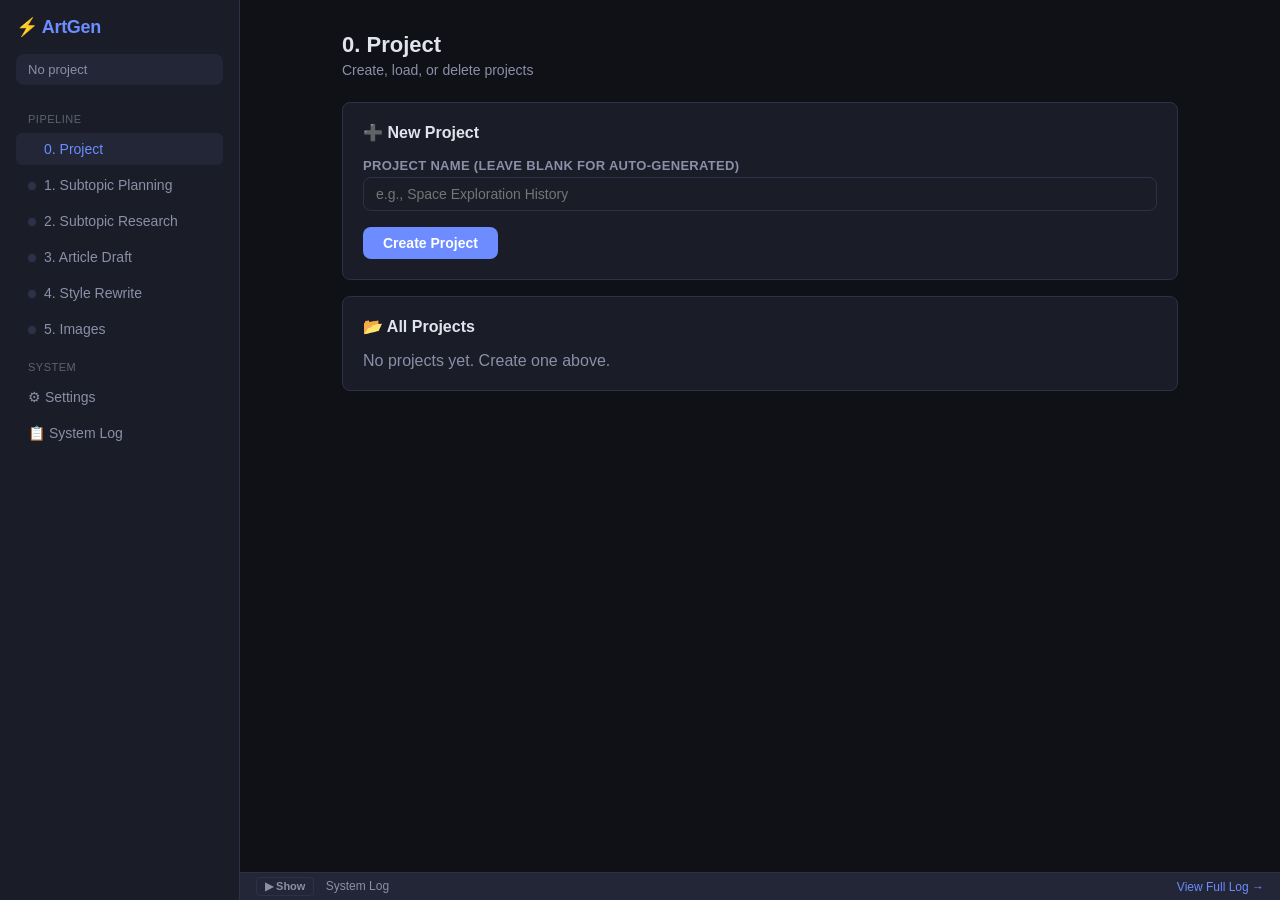
==== static/index.html @ 438ac1d6 "@ Initial commit: ArtGen — AI-powered illustrated article pipeline 5-step pipeline (FastAPI + vanill" ====
<!DOCTYPE html>
<html lang="en">
<head>
    <meta charset="UTF-8">
    <meta name="viewport" content="width=device-width, initial-scale=1.0">
    <title>ArtGen — Project</title>
    <link rel="stylesheet" href="/static/css/style.css">
</head>
<body>
    <div id="app">
        <nav id="sidebar">
            <h1>⚡ ArtGen</h1>
            <div class="project-name" id="sidebar-project-name">No project</div>
            <div class="nav-section">Pipeline</div>
            <a href="/" class="active"><span class="step-dot" id="dot-step0"></span>0. Project</a>
            <a href="/step/1" class="step-link"><span class="step-dot idle" id="dot-step1"></span>1. Subtopic Planning</a>
            <a href="/step/2" class="step-link"><span class="step-dot idle" id="dot-step2"></span>2. Subtopic Research</a>
            <a href="/step/3" class="step-link"><span class="step-dot idle" id="dot-step3"></span>3. Article Draft</a>
            <a href="/step/4" class="step-link"><span class="step-dot idle" id="dot-step4"></span>4. Style Rewrite</a>
            <a href="/step/5" class="step-link"><span class="step-dot idle" id="dot-step5"></span>5. Images</a>
            <div class="nav-section">System</div>
            <a href="/settings">⚙ Settings</a>
            <a href="/log">📋 System Log</a>
        </nav>

        <div id="main">
            <div id="content">
                <div class="page-header">
                    <h1>0. Project</h1>
                    <p>Create, load, or delete projects</p>
                </div>

                <!-- Current Project -->
                <div class="card" id="current-project-card" style="display:none;">
                    <h2>📌 Current Project</h2>
                    <div id="current-project-info"></div>
                    <div style="display:flex; gap:8px; margin-top:8px;">
                        <button id="save-project-btn">💾 Save</button>
                    </div>
                    <span id="save-status"></span>
                </div>

                <!-- New Project -->
                <div class="card">
                    <h2>➕ New Project</h2>
                    <div class="form-group">
                        <label for="project-name">Project Name (leave blank for auto-generated)</label>
                        <input type="text" id="project-name" placeholder="e.g., Space Exploration History">
                    </div>
                    <button id="create-project-btn">Create Project</button>
                    <span id="create-status"></span>
                </div>

                <!-- All Projects -->
                <div class="card">
                    <h2>📂 All Projects</h2>
                    <div id="project-list">
                        <p style="color:var(--text-secondary)">No projects yet. Create one above.</p>
                    </div>
                </div>
            </div>
            <div id="log-widget-header">
                <span><button id="toggle-log-btn" class="toggle-log-btn">▶ Show</button> System Log</span>
                <a href="/log">View Full Log →</a>
            </div>
            <div id="log-widget"></div>
        </div>
    </div>

    <script src="/static/js/api.js"></script>
    <script src="/static/js/sidebar.js"></script>
    <script src="/static/js/log.js"></script>
    <script src="/static/js/project.js"></script>
</body>
</html>
---- static/css/style.css ----
/* === Reset & Base === */
*, *::before, *::after { box-sizing: border-box; margin: 0; padding: 0; }

:root {
    --bg: #0f1117;
    --surface: #1a1d27;
    --surface2: #222636;
    --border: #2d3148;
    --text: #e1e4ed;
    --text-secondary: #8b8fa7;
    --accent: #6c8cff;
    --accent-hover: #8ba4ff;
    --success: #4ade80;
    --error: #f87171;
    --warning: #fbbf24;
    --sidebar-width: 240px;
    --log-height: 80px;
    --radius: 8px;
    --font: 'Segoe UI', -apple-system, BlinkMacSystemFont, sans-serif;
    --mono: 'Cascadia Code', 'Fira Code', 'Consolas', monospace;
}

body {
    font-family: var(--font);
    background: var(--bg);
    color: var(--text);
    height: 100vh;
    overflow: hidden;
}

/* === Layout === */
#app { display: flex; height: 100vh; }

/* === Sidebar === */
#sidebar {
    width: var(--sidebar-width);
    min-width: var(--sidebar-width);
    background: var(--surface);
    border-right: 1px solid var(--border);
    display: flex;
    flex-direction: column;
    padding: 16px;
    gap: 4px;
    overflow-y: auto;
}

#sidebar h1 {
    font-size: 18px;
    font-weight: 700;
    color: var(--accent);
    margin-bottom: 12px;
    letter-spacing: -0.3px;
}

#sidebar .project-name {
    font-size: 13px;
    color: var(--text-secondary);
    padding: 8px 12px;
    background: var(--surface2);
    border-radius: var(--radius);
    margin-bottom: 12px;
    overflow: hidden;
    text-overflow: ellipsis;
    white-space: nowrap;
}

#sidebar a, #sidebar button.nav-btn {
    display: block;
    width: 100%;
    text-align: left;
    padding: 8px 12px;
    border-radius: 6px;
    font-size: 14px;
    color: var(--text-secondary);
    text-decoration: none;
    background: none;
    border: none;
    cursor: pointer;
    font-family: var(--font);
    transition: background 0.15s, color 0.15s;
}

#sidebar a:hover, #sidebar button.nav-btn:hover,
#sidebar a.active, #sidebar button.nav-btn.active {
    background: var(--surface2);
    color: var(--text);
}

#sidebar a.active, #sidebar button.nav-btn.active {
    color: var(--accent);
}

#sidebar a.gated {
    opacity: 0.35;
    pointer-events: auto;
    cursor: not-allowed;
}

#sidebar .nav-section {
    font-size: 11px;
    text-transform: uppercase;
    letter-spacing: 0.5px;
    color: var(--text-secondary);
    padding: 12px 12px 4px;
    opacity: 0.6;
}

/* === Main Content === */
#main {
    flex: 1;
    display: flex;
    flex-direction: column;
    overflow: hidden;
}

#content {
    flex: 1;
    overflow-y: auto;
    padding: 32px;
    max-width: 900px;
    margin: 0 auto;
    width: 100%;
}

/* === Bottom Log Widget === */
#log-widget {
    height: var(--log-height);
    min-height: var(--log-height);
    background: var(--surface);
    border-top: 1px solid var(--border);
    font-family: var(--mono);
    font-size: 12px;
    overflow-y: auto;
    padding: 8px 16px;
    color: var(--text-secondary);
    display: none;
}

#log-widget.expanded { display: block; }

#log-widget .log-entry { padding: 2px 0; border-bottom: 1px solid var(--border); }
#log-widget .log-entry .ts { color: var(--text-secondary); opacity: 0.6; margin-right: 8px; }
#log-widget .log-entry.ERROR { color: var(--error); }
#log-widget .log-entry.WARN { color: var(--warning); }

#log-widget-header {
    display: flex;
    justify-content: space-between;
    align-items: center;
    padding: 4px 16px;
    background: var(--surface2);
    border-top: 1px solid var(--border);
    font-size: 12px;
    color: var(--text-secondary);
}
#log-widget-header a { color: var(--accent); text-decoration: none; font-size: 12px; }
#log-widget-header button.toggle-log-btn {
    background: none;
    border: 1px solid var(--border);
    color: var(--text-secondary);
    font-size: 11px;
    padding: 2px 8px;
    border-radius: 4px;
    cursor: pointer;
    margin-right: 8px;
}
#log-widget-header button.toggle-log-btn:hover { color: var(--text); border-color: var(--accent); }

/* === Form Elements === */
label {
    display: block;
    font-size: 13px;
    font-weight: 600;
    color: var(--text-secondary);
    margin-bottom: 4px;
    text-transform: uppercase;
    letter-spacing: 0.3px;
}

input[type="text"],
input[type="number"],
input[type="password"],
textarea,
select {
    width: 100%;
    padding: 8px 12px;
    border: 1px solid var(--border);
    border-radius: var(--radius);
    background: var(--surface);
    color: var(--text);
    font-family: var(--font);
    font-size: 14px;
    transition: border-color 0.15s;
}

input:focus, textarea:focus, select:focus {
    outline: none;
    border-color: var(--accent);
}

select {
    cursor: pointer;
    appearance: none;
    background-image: url("data:image/svg+xml,%3csvg xmlns='http://www.w3.org/2000/svg' width='12' height='12' viewBox='0 0 12 12'%3e%3cpath fill='%238b8fa7' d='M6 8L1 3h10z'/%3e%3c/svg%3e");
    background-repeat: no-repeat;
    background-position: right 12px center;
    padding-right: 36px;
}

textarea {
    resize: vertical;
    min-height: 100px;
    font-family: var(--font);
}

button {
    padding: 8px 20px;
    border: none;
    border-radius: var(--radius);
    background: var(--accent);
    color: #fff;
    font-family: var(--font);
    font-size: 14px;
    font-weight: 600;
    cursor: pointer;
    transition: background 0.15s;
}

button:hover { background: var(--accent-hover); }
button:disabled { opacity: 0.5; cursor: not-allowed; }
button.secondary { background: var(--surface2); color: var(--text); border: 1px solid var(--border); }
button.secondary:hover { background: var(--border); }
button.danger { background: var(--error); }

/* === Cards & Panels === */
.card {
    background: var(--surface);
    border: 1px solid var(--border);
    border-radius: var(--radius);
    padding: 20px;
    margin-bottom: 16px;
}

.card h2 {
    font-size: 16px;
    font-weight: 600;
    margin-bottom: 16px;
    color: var(--text);
}

/* === Form Groups === */
.form-group { margin-bottom: 16px; }
.form-row { display: flex; gap: 12px; }
.form-row > * { flex: 1; }

/* === Status Badges === */
.status {
    display: inline-block;
    padding: 2px 8px;
    border-radius: 12px;
    font-size: 11px;
    font-weight: 600;
    text-transform: uppercase;
    letter-spacing: 0.3px;
}
.status.idle { background: var(--surface2); color: var(--text-secondary); }
.status.running { background: rgba(108, 140, 255, 0.15); color: var(--accent); }
.status.completed { background: rgba(74, 222, 128, 0.15); color: var(--success); }
.status.failed { background: rgba(248, 113, 113, 0.15); color: var(--error); }

/* === Subtopic List === */
.subtopic-list { list-style: none; }
.subtopic-list li {
    display: flex;
    align-items: center;
    gap: 8px;
    padding: 8px 12px;
    background: var(--surface2);
    border-radius: 6px;
    margin-bottom: 6px;
}
.subtopic-list li .num {
    font-weight: 700;
    color: var(--accent);
    font-size: 13px;
    min-width: 24px;
}
.subtopic-list li input { flex: 1; }

/* === Error & Success === */
.error-box {
    background: rgba(248, 113, 113, 0.1);
    border: 1px solid var(--error);
    border-radius: var(--radius);
    padding: 12px 16px;
    color: var(--error);
    font-size: 13px;
    margin: 12px 0;
}

.success-box {
    background: rgba(74, 222, 128, 0.1);
    border: 1px solid var(--success);
    border-radius: var(--radius);
    padding: 12px 16px;
    color: var(--success);
    font-size: 13px;
    margin: 12px 0;
}

/* === Spinner === */
.spinner {
    display: inline-block;
    width: 16px; height: 16px;
    border: 2px solid var(--border);
    border-top-color: var(--accent);
    border-radius: 50%;
    animation: spin 0.6s linear infinite;
    margin-right: 8px;
    vertical-align: middle;
}
@keyframes spin { to { transform: rotate(360deg); } }

/* === Page headers === */
.page-header { margin-bottom: 24px; }
.page-header h1 { font-size: 22px; font-weight: 700; margin-bottom: 4px; }
.page-header p { color: var(--text-secondary); font-size: 14px; }

/* === Sidebar step status dots === */
.step-dot {
    display: inline-block;
    width: 8px; height: 8px;
    border-radius: 50%;
    margin-right: 8px;
    flex-shrink: 0;
}
.step-dot.idle { background: var(--border); }
.step-dot.running { background: var(--accent); }
.step-dot.completed { background: var(--success); }
.step-dot.failed { background: var(--error); }

/* === Range input === */
input[type="range"] {
    width: 100%;
    accent-color: var(--accent);
}
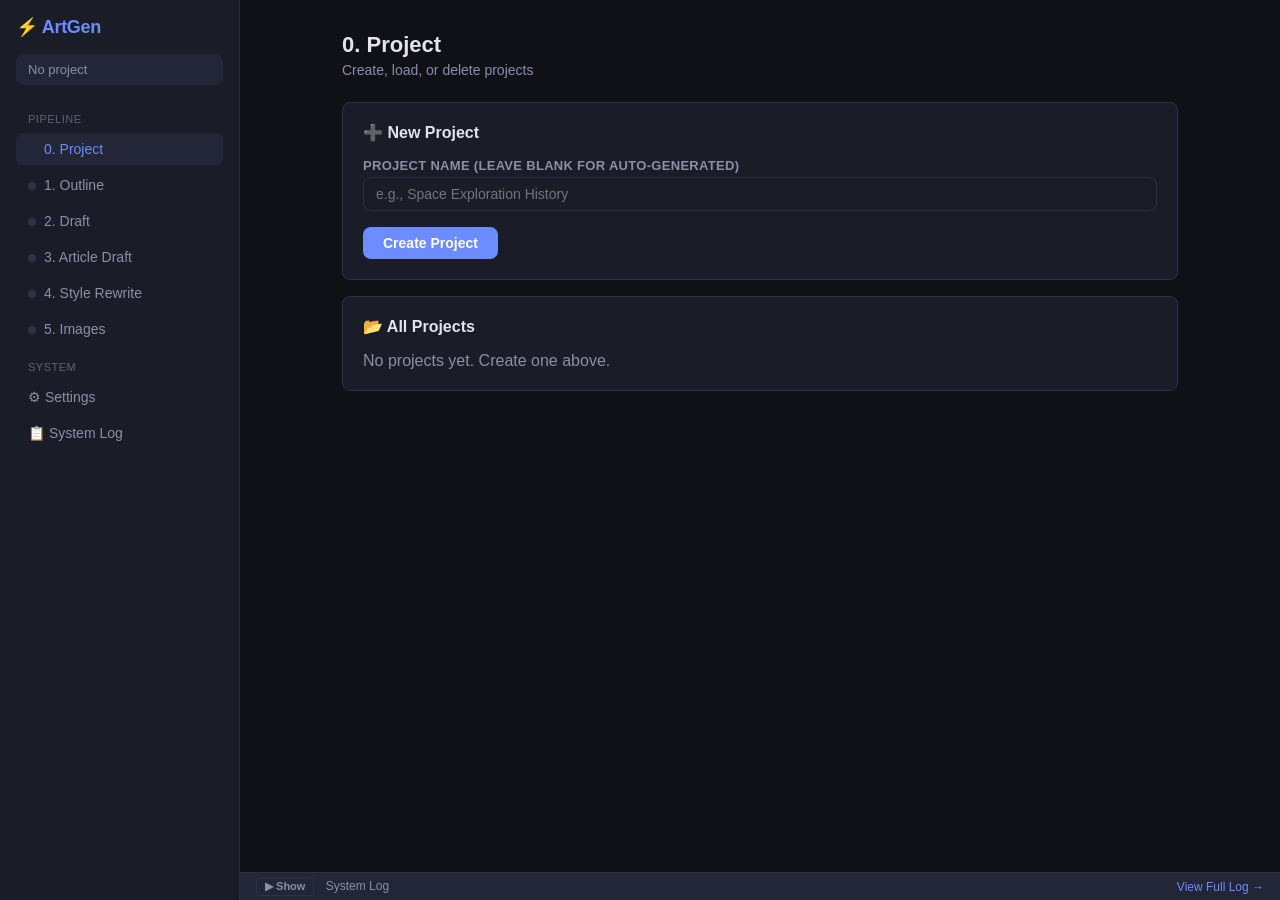
==== commit c2235572: "feat: Step 3 Article Synthesis + crash recovery - Add Step 3 backend (main.py): run_step3 synthesize" ====
--- a/static/index.html
+++ b/static/index.html
@@ -13,8 +13,8 @@
             <div class="project-name" id="sidebar-project-name">No project</div>
             <div class="nav-section">Pipeline</div>
             <a href="/" class="active"><span class="step-dot" id="dot-step0"></span>0. Project</a>
-            <a href="/step/1" class="step-link"><span class="step-dot idle" id="dot-step1"></span>1. Subtopic Planning</a>
-            <a href="/step/2" class="step-link"><span class="step-dot idle" id="dot-step2"></span>2. Subtopic Research</a>
+            <a href="/step/1" class="step-link"><span class="step-dot idle" id="dot-step1"></span>1. Outline</a>
+            <a href="/step/2" class="step-link"><span class="step-dot idle" id="dot-step2"></span>2. Draft</a>
             <a href="/step/3" class="step-link"><span class="step-dot idle" id="dot-step3"></span>3. Article Draft</a>
             <a href="/step/4" class="step-link"><span class="step-dot idle" id="dot-step4"></span>4. Style Rewrite</a>
             <a href="/step/5" class="step-link"><span class="step-dot idle" id="dot-step5"></span>5. Images</a>
